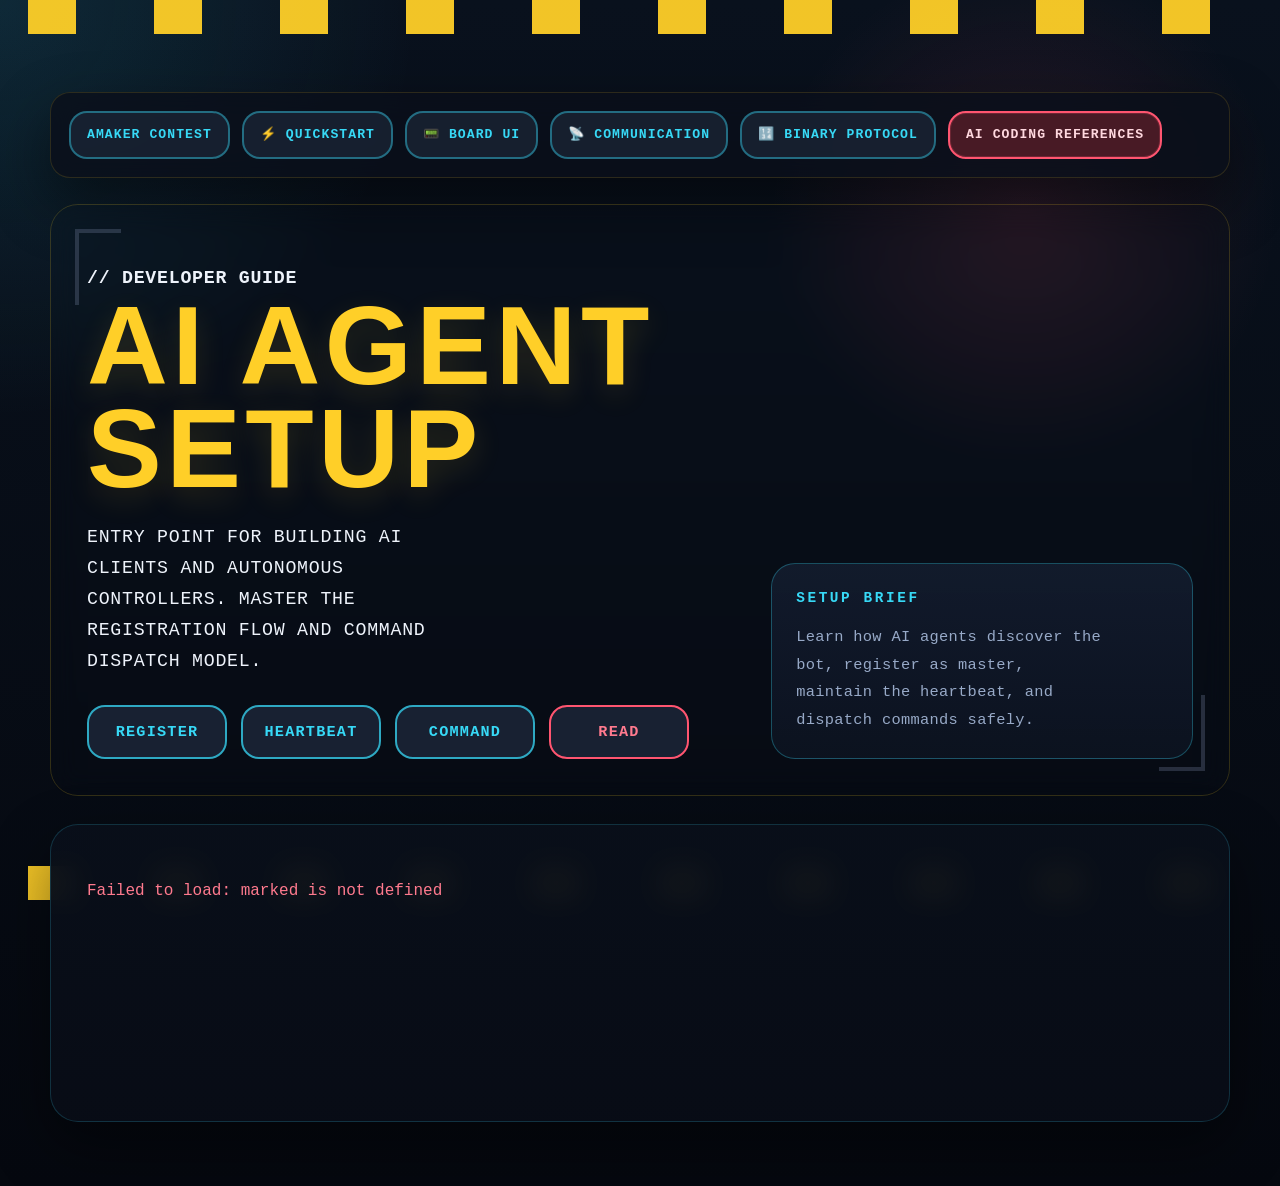
==== ai-agent-readme.html @ 28aa6d2e "docs updated" ====
<!DOCTYPE html>
<html lang="en">
<head>
  <meta charset="UTF-8">
  <meta name="viewport" content="width=device-width, initial-scale=1.0">
  <title>AI Agent Setup — Developer Guide</title>
  <link rel="stylesheet" href="./amaker.css">
  <link rel="stylesheet" href="./contest.css">
</head>
<body>
  <div class="page-shell">

    <div class="docs-nav">
      <a href="./bot-contest-guide.html">aMaker Contest</a>
      <a href="./quickstart.html">⚡ Quickstart</a>
      <a href="./board-ui.html">📟 Board UI</a>
      <a href="./communication.html">📡 Communication</a>
      <a href="./binary-protocol.html">🔢 Binary Protocol</a>
      <a href="ai-agent-readme.html" class="active">AI Coding References</a>
    </div>

    <section class="hero">
      <div class="hero-copy">
        <p class="hero-kicker">// Developer Guide</p>
        <h1>AI Agent Setup</h1>
        <p>Entry point for building AI clients and autonomous controllers. Master the registration flow and command dispatch model.</p>
        <div class="hero-actions" aria-hidden="true">
          <span>Register</span>
          <span>Heartbeat</span>
          <span>Command</span>
          <span>Read</span>
        </div>
      </div>

      <aside class="hero-card">
        <strong>Setup Brief</strong>
        <p>Learn how AI agents discover the bot, register as master, maintain the heartbeat, and dispatch commands safely.</p>
      </aside>
    </section>

    <section class="content-frame">
      <div id="md-content" class="loading">Loading guide…</div>
    </section>
  </div>

  <script src="./marked.min.js"></script>
  <script>
    fetch('./ai-agent-readme.md')
      .then(r => r.text())
      .then(md => {
        const target = document.getElementById('md-content');
        target.classList.remove('loading');
        target.innerHTML = marked.parse(md);
      })
      .catch(e => {
        document.getElementById('md-content').innerHTML = '<p style="color:#ff7a8e">Failed to load: ' + e.message + '</p>';
      });
  </script>
</body>
</html>
---- amaker.css ----
@import "./contest.css";

:root {
  color-scheme: dark;
}

html,
body {
  margin: 0;
  min-height: 100%;
  background: #070c14;
}

body {
  line-height: 1.5;
}

img {
  max-width: 100%;
  height: auto;
}

* {
  box-sizing: border-box;
}
---- contest.css ----
:root {
  --bg: #070c14;
  --panel: rgba(13, 20, 34, 0.88);
  --panel-strong: rgba(18, 27, 44, 0.96);
  --line: rgba(58, 212, 245, 0.28);
  --cyan: #37d9f6;
  --cyan-soft: #85eeff;
  --yellow: #ffcf28;
  --yellow-soft: #ffe17c;
  --danger: #ff5570;
  --text: #edf4ff;
  --muted: #97a9c7;
  --shadow: 0 24px 60px rgba(0, 0, 0, 0.45);
  --radius: 28px;
}

* {
  box-sizing: border-box;
}

html {
  background: var(--bg);
}

body {
  margin: 0;
  min-height: 100vh;
  color: var(--text);
  font-family: "JetBrains Mono", "Fira Code", "Consolas", monospace;
  background:
    radial-gradient(circle at top left, rgba(55, 217, 246, 0.12), transparent 24%),
    radial-gradient(circle at 80% 18%, rgba(255, 85, 112, 0.12), transparent 18%),
    linear-gradient(180deg, #09111d 0%, #05080f 100%);
  position: relative;
  overflow-x: hidden;
}

body::before,
body::after {
  content: "";
  position: fixed;
  left: 0;
  width: 100%;
  height: 34px;
  background: repeating-linear-gradient(
    90deg,
    transparent 0 28px,
    var(--yellow) 28px 76px,
    transparent 76px 126px
  );
  opacity: 0.95;
  pointer-events: none;
  z-index: 0;
}

body::before {
  top: 0;
}

body::after {
  bottom: 0;
}

a {
  color: inherit;
}

.page-shell {
  position: relative;
  z-index: 1;
  width: min(1180px, calc(100% - 32px));
  margin: 0 auto;
  padding: 72px 0 64px;
}

.topnav,
.docs-nav,
.hero,
.content-frame {
  backdrop-filter: blur(14px);
}

.topnav {
  display: flex;
  flex-wrap: wrap;
  gap: 12px;
  padding: 14px 18px;
  border: 1px solid var(--line);
  border-radius: 999px;
  background: rgba(8, 13, 24, 0.72);
  box-shadow: var(--shadow);
}

.topnav a,
.docs-nav a {
  text-decoration: none;
  text-transform: uppercase;
  letter-spacing: 0.08em;
  transition: transform 0.18s ease, border-color 0.18s ease, background 0.18s ease, color 0.18s ease;
}

.topnav a {
  padding: 10px 16px;
  border: 1px solid rgba(55, 217, 246, 0.24);
  border-radius: 999px;
  color: var(--muted);
  background: rgba(34, 45, 67, 0.45);
  font-size: 0.83rem;
}

.topnav a:hover,
.topnav a:focus-visible,
.docs-nav a:hover,
.docs-nav a:focus-visible {
  transform: translateY(-1px);
  border-color: var(--cyan);
  color: var(--cyan-soft);
  background: rgba(33, 50, 78, 0.82);
}

.docs-nav {
  display: flex;
  flex-wrap: wrap;
  gap: 12px;
  margin: 20px 0 26px;
  padding: 18px;
  border: 1px solid rgba(255, 207, 40, 0.14);
  border-radius: calc(var(--radius) - 8px);
  background: rgba(10, 15, 26, 0.82);
  box-shadow: var(--shadow);
}

.docs-nav a {
  padding: 12px 16px;
  border: 2px solid rgba(55, 217, 246, 0.42);
  border-radius: 18px;
  color: var(--cyan);
  background: rgba(31, 42, 61, 0.62);
  font-size: 0.82rem;
  font-weight: 700;
}

.docs-nav a.active {
  border-color: var(--danger);
  color: #ffd8df;
  background: rgba(79, 28, 39, 0.9);
  box-shadow: inset 0 0 0 1px rgba(255, 85, 112, 0.2);
}

.hero {
  position: relative;
  display: grid;
  grid-template-columns: minmax(0, 1.4fr) minmax(280px, 0.9fr);
  gap: 28px;
  padding: 36px;
  border: 1px solid rgba(255, 207, 40, 0.18);
  border-radius: var(--radius);
  background:
    linear-gradient(135deg, rgba(7, 12, 20, 0.98), rgba(16, 23, 39, 0.94)),
    /* url("./brickbrawl.png") center/cover no-repeat; */
  box-shadow: var(--shadow);
  overflow: hidden;
}

.hero::before,
.hero::after {
  content: "";
  position: absolute;
  width: 42px;
  height: 72px;
  border: 4px solid rgba(125, 142, 171, 0.28);
}

.hero::before {
  top: 24px;
  left: 24px;
  border-right: 0;
  border-bottom: 0;
}

.hero::after {
  right: 24px;
  bottom: 24px;
  border-left: 0;
  border-top: 0;
}

.hero-copy,
.hero-card {
  position: relative;
  z-index: 1;
}

.hero-kicker {
  margin: 0 0 18px;
  color: var(--cyan);
  font-size: 0.95rem;
  font-weight: 700;
  letter-spacing: 0.28em;
  text-transform: uppercase;
}

.hero h1 {
  margin: 0;
  color: var(--yellow);
  font-family: "Bahnschrift", "Arial Narrow", sans-serif;
  font-size: clamp(3.2rem, 9vw, 7rem);
  line-height: 0.92;
  letter-spacing: 0.04em;
  text-transform: uppercase;
  text-shadow: 0 10px 30px rgba(255, 207, 40, 0.14);
}

.hero p {
  max-width: 34ch;
  margin: 22px 0 0;
  color: #eef3fb;
  font-size: 1.14rem;
  line-height: 1.7;
  letter-spacing: 0.04em;
  text-transform: uppercase;
}

.hero-actions {
  display: flex;
  flex-wrap: wrap;
  gap: 14px;
  margin-top: 28px;
}

.hero-actions span {
  display: inline-flex;
  align-items: center;
  justify-content: center;
  min-width: 140px;
  padding: 14px 20px;
  border: 2px solid rgba(55, 217, 246, 0.74);
  border-radius: 18px;
  background: rgba(29, 39, 58, 0.82);
  color: var(--cyan);
  font-size: 0.95rem;
  font-weight: 700;
  text-transform: uppercase;
  letter-spacing: 0.08em;
}

.hero-actions span:last-child {
  border-color: var(--danger);
  color: #ff7a8e;
}

.hero-card {
  align-self: end;
  padding: 24px;
  border: 1px solid rgba(55, 217, 246, 0.3);
  border-radius: 24px;
  background: linear-gradient(180deg, rgba(19, 28, 46, 0.92), rgba(12, 19, 32, 0.96));
}

.hero-card strong {
  display: block;
  color: var(--cyan);
  font-size: 0.9rem;
  letter-spacing: 0.18em;
  text-transform: uppercase;
}

.hero-card p {
  margin: 14px 0 0;
  color: var(--muted);
  font-size: 0.96rem;
  line-height: 1.8;
  text-transform: none;
  letter-spacing: 0.02em;
}

.content-frame {
  margin-top: 28px;
  padding: 28px;
  border: 1px solid rgba(55, 217, 246, 0.18);
  border-radius: var(--radius);
  background:
    linear-gradient(180deg, rgba(9, 15, 26, 0.96), rgba(8, 12, 22, 0.98)),
    linear-gradient(90deg, rgba(55, 217, 246, 0.05), transparent);
  box-shadow: var(--shadow);
}

#md-content {
  min-height: 240px;
  padding: 8px;
  color: var(--text);
  line-height: 1.8;
  font-size: 1rem;
}

#md-content h1,
#md-content h2,
#md-content h3 {
  margin-top: 1.8em;
  text-transform: uppercase;
  letter-spacing: 0.08em;
}

#md-content h1 {
  margin-top: 0;
  color: var(--yellow);
  font-family: "Bahnschrift", "Arial Narrow", sans-serif;
  font-size: clamp(2.4rem, 5vw, 4rem);
  line-height: 1;
}

#md-content h2 {
  display: inline-block;
  padding: 0.28rem 0.7rem;
  border-left: 4px solid var(--cyan);
  background: rgba(27, 41, 66, 0.72);
  color: var(--cyan-soft);
  font-size: 1.18rem;
}

#md-content h3 {
  color: #ffd86b;
  font-size: 1rem;
}

#md-content p,
#md-content li {
  color: #d9e4f4;
}

#md-content strong {
  color: #fff4c4;
}

#md-content a {
  color: var(--cyan);
  text-decoration-color: rgba(55, 217, 246, 0.46);
  text-underline-offset: 0.2em;
}

#md-content code {
  display: inline-block;
  padding: 0.08rem 0.42rem;
  border: 1px solid rgba(255, 207, 40, 0.22);
  border-radius: 8px;
  background: rgba(255, 207, 40, 0.08);
  color: var(--yellow-soft);
  font-size: 0.92em;
}

#md-content pre {
  padding: 18px 20px;
  border: 1px solid rgba(55, 217, 246, 0.18);
  border-radius: 18px;
  background: #0b1220;
  box-shadow: inset 0 0 0 1px rgba(255, 255, 255, 0.02);
  overflow-x: auto;
}

#md-content pre code {
  padding: 0;
  border: 0;
  background: none;
  color: #d6e1f3;
}

#md-content table {
  width: 100%;
  margin: 18px 0 26px;
  border-collapse: collapse;
  overflow: hidden;
  border: 1px solid rgba(55, 217, 246, 0.18);
  border-radius: 18px;
  background: rgba(12, 19, 34, 0.88);
}

#md-content th,
#md-content td {
  padding: 13px 14px;
  border-bottom: 1px solid rgba(55, 217, 246, 0.1);
  text-align: left;
  vertical-align: top;
}

#md-content th {
  background: rgba(55, 217, 246, 0.14);
  color: var(--cyan-soft);
  font-size: 0.88rem;
  text-transform: uppercase;
  letter-spacing: 0.08em;
}

#md-content tr:nth-child(even) td {
  background: rgba(255, 255, 255, 0.018);
}

#md-content blockquote {
  margin: 18px 0;
  padding: 16px 18px;
  border-left: 4px solid var(--danger);
  border-radius: 0 18px 18px 0;
  background: rgba(78, 30, 43, 0.4);
  color: #ffd9df;
}

#md-content ul,
#md-content ol {
  padding-left: 1.5rem;
}

#md-content li::marker {
  color: var(--cyan);
}

#md-content hr {
  border: 0;
  height: 1px;
  margin: 28px 0;
  background: linear-gradient(90deg, transparent, rgba(55, 217, 246, 0.5), transparent);
}

.loading {
  display: grid;
  place-items: center;
  color: var(--muted);
  text-transform: uppercase;
  letter-spacing: 0.18em;
  min-height: 180px;
}

@media (max-width: 900px) {
  .page-shell {
    width: min(100% - 20px, 1180px);
    padding-top: 56px;
  }

  .hero {
    grid-template-columns: 1fr;
    padding: 28px 22px;
  }

  .hero h1 {
    font-size: clamp(2.6rem, 16vw, 5rem);
  }

  .hero p {
    max-width: none;
    font-size: 1rem;
  }

  .content-frame {
    padding: 18px;
  }
}

@media (max-width: 640px) {
  body::before,
  body::after {
    height: 24px;
    background: repeating-linear-gradient(
      90deg,
      transparent 0 14px,
      var(--yellow) 14px 44px,
      transparent 44px 70px
    );
  }

  .topnav,
  .docs-nav {
    border-radius: 24px;
  }

  .hero-actions span,
  .docs-nav a,
  .topnav a {
    width: 100%;
    justify-content: center;
  }

  #md-content table,
  #md-content thead,
  #md-content tbody,
  #md-content tr,
  #md-content th,
  #md-content td {
    display: block;
  }

  #md-content thead {
    display: none;
  }

  #md-content tr {
    margin-bottom: 12px;
    border: 1px solid rgba(55, 217, 246, 0.12);
    border-radius: 14px;
    overflow: hidden;
  }

  #md-content td {
    border-bottom: 1px solid rgba(55, 217, 246, 0.08);
  }
}
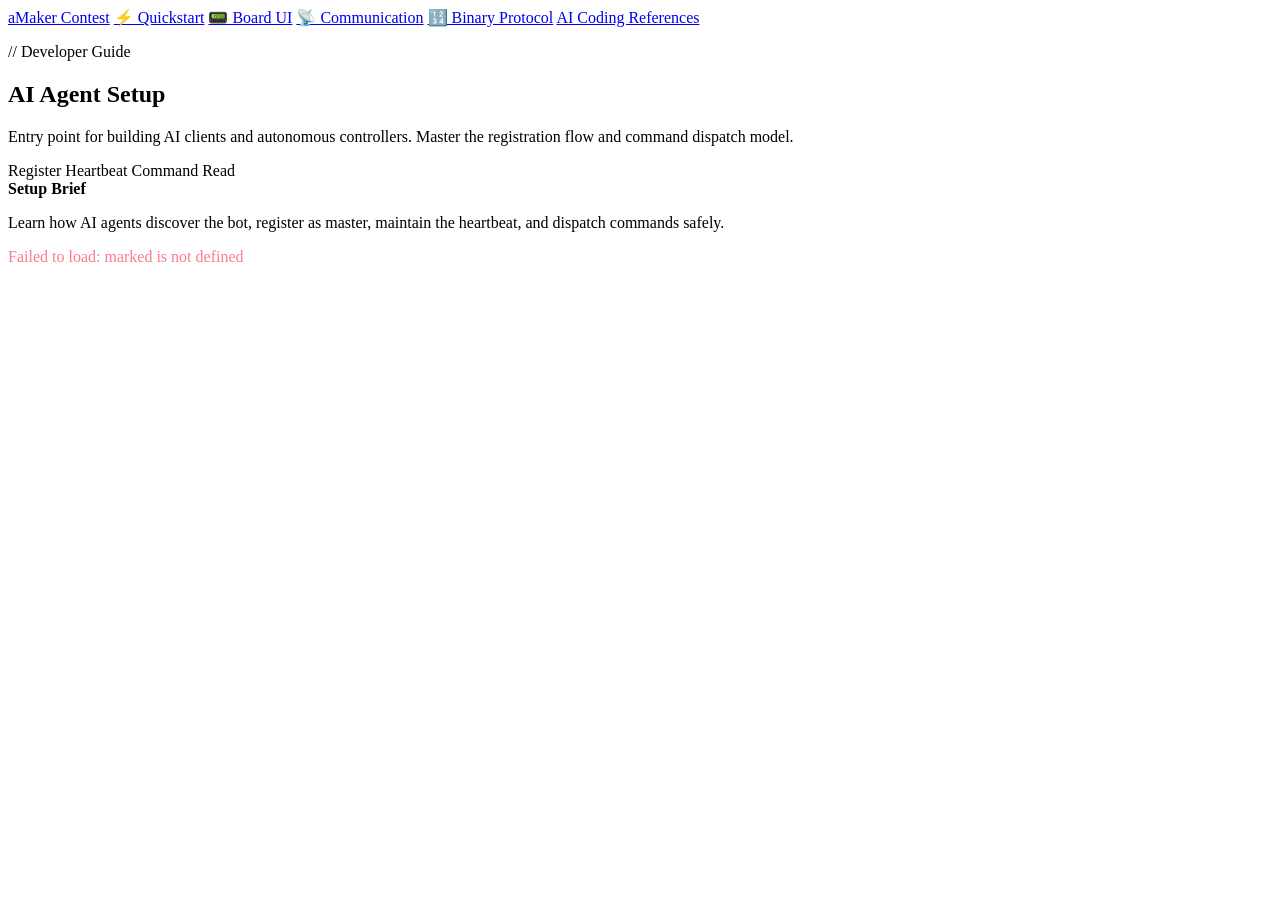
==== commit c3e204ca: "add base href for GitHub Pages subdirectory asset loading" ====
--- a/ai-agent-readme.html
+++ b/ai-agent-readme.html
@@ -3,6 +3,7 @@
 <head>
   <meta charset="UTF-8">
   <meta name="viewport" content="width=device-width, initial-scale=1.0">
+  <base href="/Bot-Contest-2026/">
   <title>AI Agent Setup — Developer Guide</title>
   <link rel="stylesheet" href="./amaker.css">
   <link rel="stylesheet" href="./contest.css">
